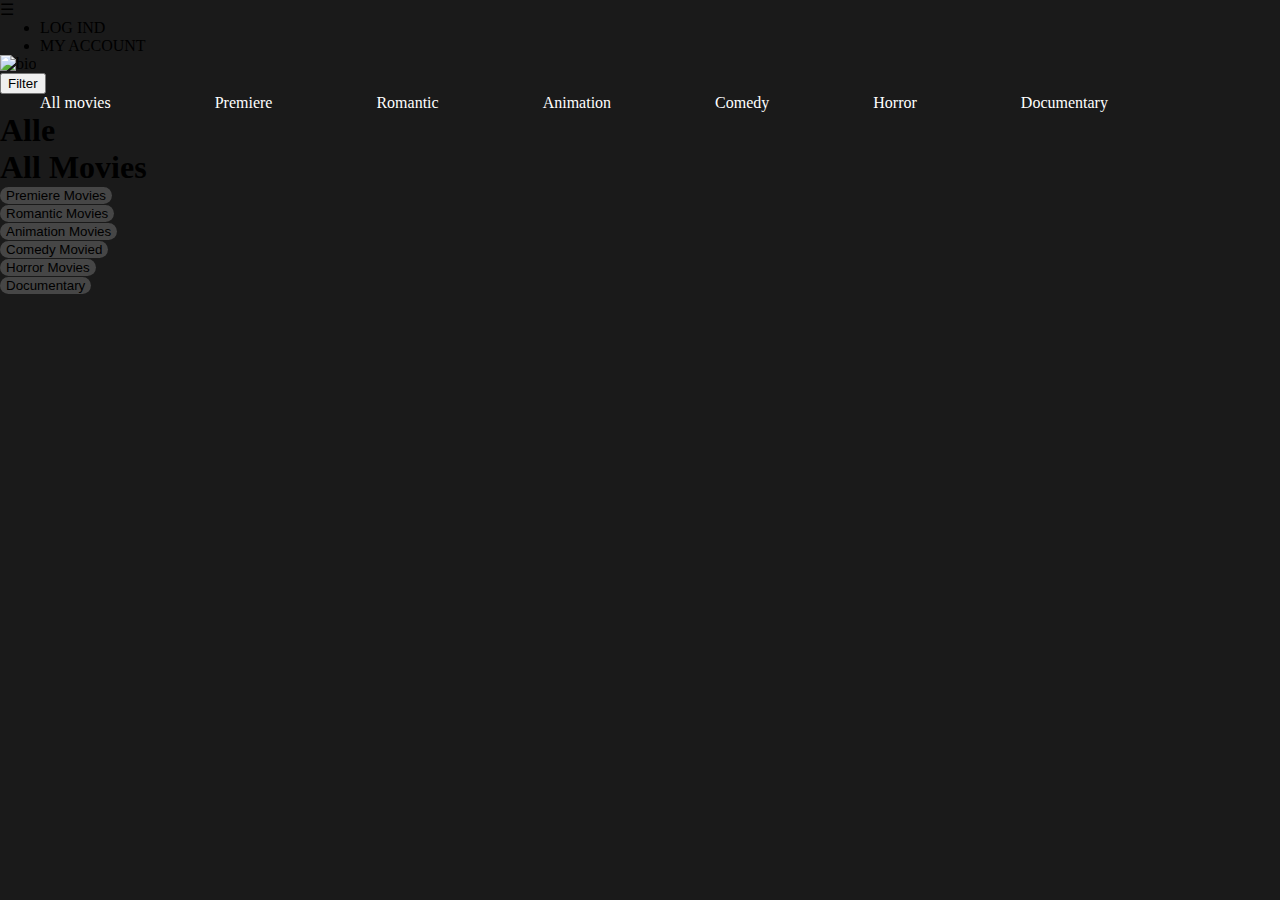
==== index.html @ b248a42c "index.html classes på sectioner så knapper virker med java.js" ====
<!DOCTYPE html>
<html lang="en">

<head>
    <meta charset="utf-8">
    <meta name="viewport" content="width=device-width, initial-scale=1.0">
    <title>Home Cinema</title>
    <link rel="stylesheet" href="style.css">
</head>

<body>
    <!-- dette ses kun på siden vha java -->
    <template>

        <article id="film_boks">

            <img src="" alt="">
        </article>

    </template>

    <!-- dette ses hele tiden -->

    <section id="popop">
        <article>
            <button id="luk">luk</button>
            <div class="container">

                <div class="box1">
                    <img src="" alt="">
                    <button class="play">Play</button>
                    <button class="trailer">Trailer</button>
                </div>

                <div class="box2">
                    <h1 class="navn" id="navn"></h1>
                    <p>genre: <span class="genre"></span> </p>
                    <p>Beskrivelse: <span class="beskrivelse"></span></p>
                    <p>år: <span class="år"></span></p>
                    <p>spilletid: <span class="spilletid"></span></p>
                    <p>alder: <span class="alder"></span></p>
                    <p>imdb: <span class="imdb"></span></p>
                    <p>skuespillere: <span class="skuespillere"></span></p>
                </div>

                <div class="box3">

                </div>




            </div>
        </article>
    </section>


    <section id="forside">

    </section>



    <header>

        <nav>
            <div id="menuknap">☰</div>

            <ul id="menu" class="hidden">

                <li> <a>LOG IND</a></li>
                <li> <a>MY ACCOUNT</a></li>

            </ul>
        </nav>

    </header>

    <main>
        <section class="splash">
            <img src="denise-jans-OaVJQZ-nFD0-unsplash.jpg" alt="bio">
        </section>



        <div class="content dropdown">
            <button class="dropbtn">Filter</button>
            <div class="dropdown_content">
                <a class="filter valgt" data-genre="alle">All movies</a>
                <a class="filter" data-genre="Premiere">Premiere</a>
                <a class="filter" data-genre="Romantic">Romantic</a>
                <a class="filter" data-genre="Animation">Animation</a>
                <a class="filter" data-genre="Comedy">Comedy</a>
                <a class="filter" data-genre="Horror">Horror</a>
                <a class="filter" data-genre="Documentary">Documentary</a>

            </div>
        </div>
        <h1 id="emne">Alle</h1>


        <section class="kategori">

            <h1>All Movies</h1>
            <section id="all_movies"></section>

            <section id="premiere_section">
                <button id="premierebtn" class="genretxt1 genrebut ">Premiere Movies</button>
                <article class="scroll" id="premiere"></article>
            </section>

            <section id="romantic_section">
                <button id="romanticbtn" class="genretxt2 genrebut ">Romantic Movies</button>
                <article class="scroll" id="romantic"></article>
            </section>

            <section id="animation_section">
                <button id="animationbtn" class="genretxt3 genrebut ">Animation Movies</button>
                <article class="scroll" id="animation"></article>
            </section>

            <section id="comedy_section">
                <button id="comedybtn" class="genretxt4 genrebut ">Comedy Movied</button>
                <article class="scroll" id="comedy"></article>
            </section>

            <section id="horror_section">
                <button id="horrorbtn" class="genretxt5 genrebut ">Horror Movies</button>
                <article class="scroll" id="horror"></article>
            </section>

            <section id="documentary_section">
                <button id="documentarybtn" class="genretxt6 genrebut ">Documentary</button>
                <article class="scroll" id="documentary"></article>
            </section>


        </section>


    </main>
    <footer>

    </footer>
    <script src="java.js"></script>
</body>

</html>
---- style.css ----
* {
    margin: 0;
}

body {
    background-color: #1a1a1a;
}

button {
    font-family: "Bebas Neue", sans-serif;
}

.splash img {
    width: 100%;
    height: 30rem;
    object-fit: cover;
}


@media only screen and (max-width: 600px) {

    /* Style The Dropdown Button */
    .dropbtn {
        background-color: #1a1a1a;
        color: white;
        padding: 1rem 4rem;
        width: 14rem;
        font-size: 20px;
        border: 1px solid white;
        border-radius: 30px;
        cursor: pointer;
        font-family: "Bebas Neue", sans-serif;
    }



    /* The container <div> - needed to position the dropdown content */
    .dropdown {
        position: relative;
        display: inline-block;

    }

    /* Dropdown Content (Hidden by Default) */
    .dropdown_content {
        display: none;
        position: absolute;
        background-color: #f9f9f9;
        border-radius: 0px 0px 30px 30px;
        min-width: 14rem;
        box-shadow: 0px 8px 16px 0px rgba(0, 0, 0, 0.2);
        z-index: 1;

    }

    /* Links inside the dropdown */
    .dropdown_content a {
        color: black;
        padding: 12px 16px;
        text-decoration: none;
        display: block;
        font-size: 20px;
        font-family: "Bebas Neue", sans-serif;
    }

    /* Change color of dropdown links on hover */
    .dropdown_content a:hover {
        background-color: #f1f1f1
    }

    /* Show the dropdown menu on hover */
    .dropdown:hover .dropdown_content {
        display: block;
    }

    /* Change the background color of the dropdown button when the dropdown content is shown */
    .dropdown:hover .dropbtn {
        background-color: white;
        color: black;
        border-radius: 30px 30px 0px 0px;

    }

    /* Change the background color of the dropdown button when the dropdown content is shown */
    .dropdown:hover .dropdown_btn {
        background-color: #3e8e41;
    }
}


/*
.kategori {
    display: grid;
    grid-gap: 2rem;
    grid-template-columns: 6rem auto;
    grid-template-areas:
        "genretxt1 indhold1"
        "genretxt2 indhold2"
        "genretxt3 indhold3"
        "genretxt4 indhold4"
        "genretxt5 indhold5"
        "genretxt6 indhold6";

}

.genretxt1 {
    grid-area: genretxt1;
}

#premiere {
    grid-area: indhold1;
}

.genretxt2 {
    grid-area: genretxt2;
}

#romantic {
    grid-area: indhold2;
}

.genretxt3 {
    grid-area: genretxt3;
}

#animation {
    grid-area: indhold3;
}

.genretxt4 {
    grid-area: genretxt4;
}

#comedy {
    grid-area: indhold4;
}

.genretxt5 {
    grid-area: genretxt5;
}

#horror {
    grid-area: indhold5;
}

.genretxt6 {
    grid-area: genretxt6;
}

#documentary {
    grid-area: indhold6;
}


.scroll {
    display: grid;
    grid-gap: 1rem;
    grid-template-columns: 8rem 8rem 8rem 8rem 8rem 8rem 8rem 8rem 8rem 8rem 8rem;
    overflow-x: scroll;

}
*/

/* GENRE KATEGORIER MED SCROLL */
#film_boks img {
    width: 100%;
    height: 12rem;
    object-fit: cover;
    border-radius: 25px;

}

.filter {
    padding: 15px 40px;
    text-decoration: none;
    color: white;
    margin-right: 20px;
}

.genrebut {
    background-color: #464646;
    border-radius: 25px;
    border: none;
    text-decoration: none;
}



/* styling til popop*/


#popop {
    position: fixed;
    left: 0;
    top: 0;
    width: 100vw;
    height: 100vh;
    background-color: rgba(0, 0, 0, .8);
    display: none;
}

.container {
    width: 60vw;
    height: 90%;
    background-color: #1a1a1a;
    border-radius: 25px;
    display: grid;
    grid-gap: 20px;
    grid-template-areas: "box1 box1 box2 box2""box3 box3 box3 box3";
    grid-auto-rows: 2fr 1fr;

}

.box1 {
    margin: 30px;
    grid-area: box1;
    display: flex;
    flex-direction: column;
}

.box2 {
    margin: 30px;
    grid-area: box2;


}

.box3 {
    background-color: beige;
    grid-area: box3;
}



#popop article {
    width: 60vw;
    height: 70%;
    margin: 4rem auto;
    background-color: #1a1a1a;
    border-radius: 25px;

}

.play {
    background-color: #9b0000;
    border: 0;
    padding: 15px 40px;
    border-radius: 50px;
    margin-bottom: 50px;
    text-decoration: none;
    color: white;
    margin-right: 20px;
    width: 15rem
}

.trailer {
    background-color: #707070;
    border: 0;
    padding: 15px 40px;
    border-radius: 50px;
    margin-bottom: 50px;
    text-decoration: none;
    color: white;
    margin-right: 20px;
    width: 15rem;
}

#popop img {
    width: 15rem;
    height: 20rem;
    border-radius: 25px;
}


#luk {
    position: fixed;
    margin-left: 57rem;
    background-color: white;
    color: black;
    border-radius: 5px;
    border: 3px solid grey;
    width: 50px;
    padding: 1em;
    z-index: 10;

}


.hide {
    display: none;
}

/*
.content {
    margin-left: 10vw;
}

.splash img {
    width: 100%;
    height: 30rem;
    object-fit: cover;
}


.kategori {
    display: grid;
    grid-gap: 50px;
    grid-template-columns: 200px auto;
    grid-template-areas:
        "genretxt1 indhold1"
        "genretxt2 indhold2"
        "genretxt3 indhold3"
        "genretxt4 indhold4"
        "genretxt5 indhold5"
        "genretxt6 indhold6";

}

.genretxt1 {
    grid-area: genretxt1;
}

#premiere {
    grid-area: indhold1;
}

.genretxt2 {
    grid-area: genretxt2;
}

#romantic {
    grid-area: indhold2;
}

.genretxt3 {
    grid-area: genretxt3;
}

#animation {
    grid-area: indhold3;
}

.genretxt4 {
    grid-area: genretxt4;
}

#comedy {
    grid-area: indhold4;
}

.genretxt5 {
    grid-area: genretxt5;
}

#horror {
    grid-area: indhold5;
}

.genretxt6 {
    grid-area: genretxt6;
}

#documentary {
    grid-area: indhold6;
}


.scroll {
    display: grid;
    grid-gap: 20px;
    grid-template-columns: 200px 200px 200px 200px 200px 200px 200px 200px 200px 200px 200px;
    overflow-x: scroll;

}



#film_boks img {
    width: 100%;
    height: 300px;
    object-fit: cover;
    border-radius: 25px;

}

.filter {
    background-color: #1a1a1a;
    border: 1px solid white;
    padding: 15px 40px;
    border-radius: 50px;
    margin-bottom: 50px;
    text-decoration: none;
    color: white;
    margin-right: 20px;

}

.genrebut {
    background-color: #464646;
    border-radius: 25px;
    border: none;
    text-decoration: none;
}


.genretxt {
    width: 100px;
    height: 100px;

}

/*kode menu toggle*/

/*****Fonts*****/

/*

ul {
    font-family: "Bebas Neue", sans-serif;
    padding-top: 10px
}

li {
    font-family: "Bebas Neue", sans-serif;
}

/*****Header*****/

/*****Body*****/


/*****Navbar*****/

/*
nav {
    display: flex;
    top: 0;
    text-align: center;
    justify-content: space-between;
    padding-right: 10px;
    padding-bottom: 10px;
}

/* Navbar links */
/*
a {
    color: red;
    text-align: center;
    padding: 14px;
    text-decoration: none;
    font-family: "Bebas Neue", sans-serif;
}

nav a:hover {
    color: grey;
    cursor: pointer;
}



.hidden {
    opacity: 1.0;
    transform: translateX(-300%)
}

#menuknap {
    display: inline-block;
    position: absolute;
    top: 2vw;
    left: 90vw;
    font-size: 20px;
    color: red;
    font-family: Bebas Neue, sans-serif;
}

#menuknap:hover {
    cursor: pointer;
}

#menu {
    list-style-type: none;
    transition: transform 0.3s;
    transform-origin: top left;
}




@media (max-width: 850px) {
    p {
        margin: auto;
    }

    h1 {
        text-align: center;
    }


    nav a {
        padding: 0px;
    }


    #logo {
        width: 55vw;
        justify-content: center;
        margin-left: 20px;
    }


    nav {
        text-align: left;
    }

}

@media (min-width:600px) {
    #menuknap {
        display: none;
    }

    #menu.hidden {
        transform: translateX(0);
        opacity: 1;

    }

    #menu li {
        display: inline-block;
    }
}


/* styling til popop*/

/*
#popop {
    position: fixed;
    left: 0;
    top: 0;
    width: 100vw;
    height: 100vh;
    background-color: rgba(0, 0, 0, .8);
    display: none;
}

.container {
    width: 60vw;
    height: 90%;
    background-color: #1a1a1a;
    border-radius: 25px;
    display: grid;
    grid-gap: 20px;
    grid-template-areas: "box1 box1 box2 box2""box3 box3 box3 box3";
    grid-auto-rows: 2fr 1fr;

}

.box1 {
    margin: 30px;
    grid-area: box1;
    display: flex;
    flex-direction: column;
}

.box2 {
    margin: 30px;
    grid-area: box2;


}

.box3 {
    background-color: beige;
    grid-area: box3;
}



#popop article {
    width: 60vw;
    height: 70%;
    margin: 4rem auto;
    background-color: #1a1a1a;
    border-radius: 25px;

}

.play {
    background-color: #9b0000;
    border: 0;
    padding: 15px 40px;
    border-radius: 50px;
    margin-bottom: 50px;
    text-decoration: none;
    color: white;
    margin-right: 20px;
    width: 15rem
}

.trailer {
    background-color: #707070;
    border: 0;
    padding: 15px 40px;
    border-radius: 50px;
    margin-bottom: 50px;
    text-decoration: none;
    color: white;
    margin-right: 20px;
    width: 15rem;
}

#popop img {
    width: 15rem;
    height: 20rem;
    border-radius: 25px;
}


#luk {
    position: fixed;
    margin-left: 57rem;
    background-color: white;
    color: black;
    border-radius: 5px;
    border: 3px solid grey;
    width: 50px;
    padding: 1em;
    z-index: 10;

}



#popop h1 {
    font-size: 30px;
    margin-bottom: 20px;
}

#popop .column {
    display: flex;
    flex-direction: column;
    justify-content: space-around;
}

*/
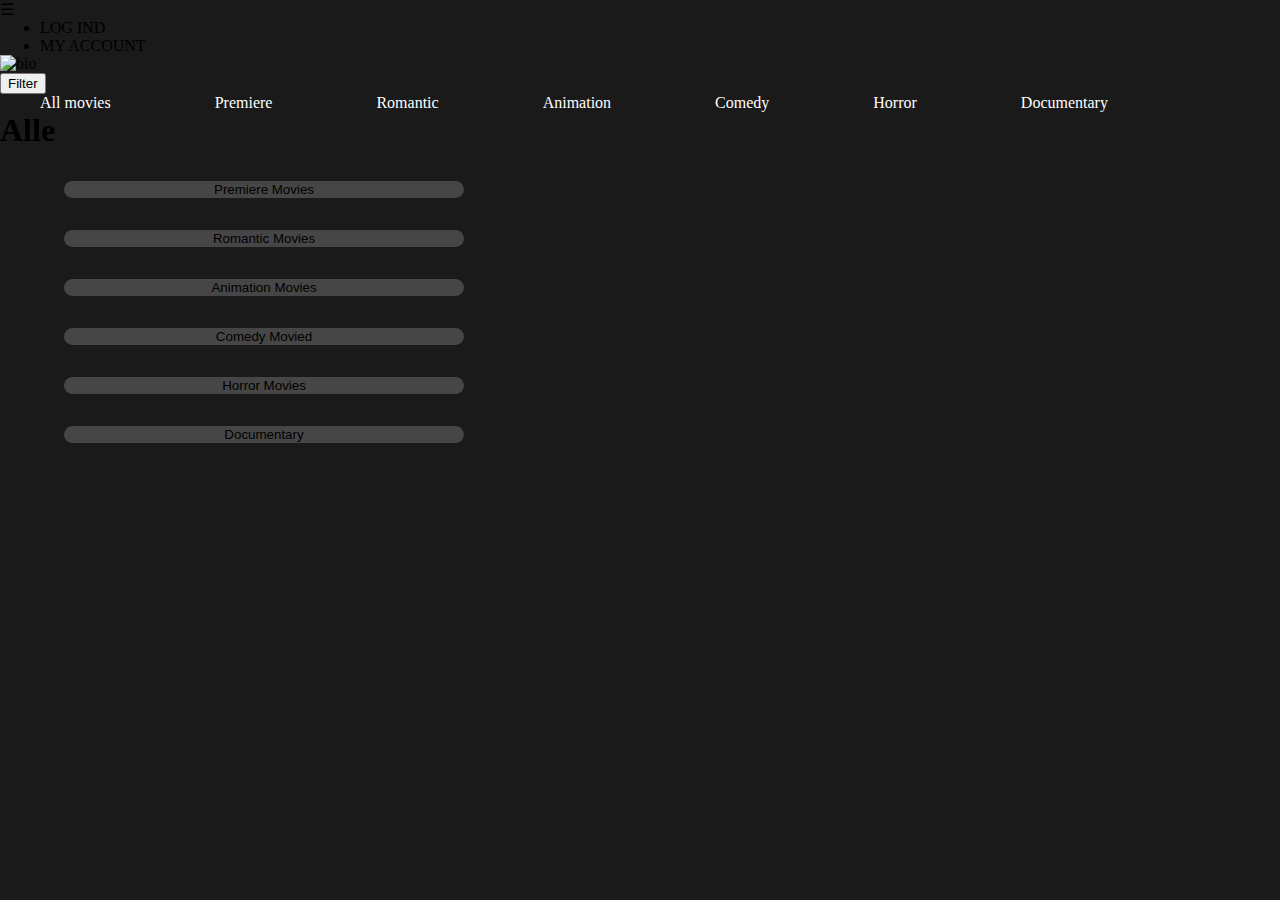
==== commit f6357029: "index.html tilføjet nav tag. fjerney h1 gentagelse. tilføjet id'er på sectioner som styles i style.c" ====
--- a/index.html
+++ b/index.html
@@ -47,9 +47,6 @@
 
                 </div>
 
-
-
-
             </div>
         </article>
     </section>
@@ -58,8 +55,6 @@
     <section id="forside">
 
     </section>
-
-
 
     <header>
 
@@ -82,54 +77,58 @@
         </section>
 
 
+        <nav>
+            <div class="content dropdown">
+                <button class="dropbtn">Filter</button>
+                <div class="dropdown_content">
+                    <a class="filter valgt" data-genre="alle">All movies</a>
+                    <a class="filter" data-genre="Premiere">Premiere</a>
+                    <a class="filter" data-genre="Romantic">Romantic</a>
+                    <a class="filter" data-genre="Animation">Animation</a>
+                    <a class="filter" data-genre="Comedy">Comedy</a>
+                    <a class="filter" data-genre="Horror">Horror</a>
+                    <a class="filter" data-genre="Documentary">Documentary</a>
 
-        <div class="content dropdown">
-            <button class="dropbtn">Filter</button>
-            <div class="dropdown_content">
-                <a class="filter valgt" data-genre="alle">All movies</a>
-                <a class="filter" data-genre="Premiere">Premiere</a>
-                <a class="filter" data-genre="Romantic">Romantic</a>
-                <a class="filter" data-genre="Animation">Animation</a>
-                <a class="filter" data-genre="Comedy">Comedy</a>
-                <a class="filter" data-genre="Horror">Horror</a>
-                <a class="filter" data-genre="Documentary">Documentary</a>
+                </div>
+            </div>
 
-            </div>
-        </div>
-        <h1 id="emne">Alle</h1>
+        </nav>
 
+        <section>
+            <h1 id="emne">Alle</h1>
+        </section>
 
         <section class="kategori">
 
-            <h1>All Movies</h1>
+
             <section id="all_movies"></section>
 
-            <section id="premiere_section">
+            <section id="premiere_section" class="section_grid">
                 <button id="premierebtn" class="genretxt1 genrebut ">Premiere Movies</button>
                 <article class="scroll" id="premiere"></article>
             </section>
 
-            <section id="romantic_section">
+            <section id="romantic_section" class="section_grid">
                 <button id="romanticbtn" class="genretxt2 genrebut ">Romantic Movies</button>
                 <article class="scroll" id="romantic"></article>
             </section>
 
-            <section id="animation_section">
+            <section id="animation_section" class="section_grid">
                 <button id="animationbtn" class="genretxt3 genrebut ">Animation Movies</button>
                 <article class="scroll" id="animation"></article>
             </section>
 
-            <section id="comedy_section">
+            <section id="comedy_section" class="section_grid">
                 <button id="comedybtn" class="genretxt4 genrebut ">Comedy Movied</button>
                 <article class="scroll" id="comedy"></article>
             </section>
 
-            <section id="horror_section">
+            <section id="horror_section" class="section_grid">
                 <button id="horrorbtn" class="genretxt5 genrebut ">Horror Movies</button>
                 <article class="scroll" id="horror"></article>
             </section>
 
-            <section id="documentary_section">
+            <section id="documentary_section" class="section_grid">
                 <button id="documentarybtn" class="genretxt6 genrebut ">Documentary</button>
                 <article class="scroll" id="documentary"></article>
             </section>
@@ -143,6 +142,4 @@
 
     </footer>
     <script src="java.js"></script>
-</body>
-
-</html>
+</body></html>
--- a/style.css
+++ b/style.css
@@ -1,15 +1,19 @@
+/*fjerner defaults*/
 * {
     margin: 0;
 }
 
+/*Sætter baggrundsfarve på body*/
 body {
     background-color: #1a1a1a;
 }
 
+/*Bestemmer skrift på buttons*/
 button {
     font-family: "Bebas Neue", sans-serif;
 }
 
+/*bestemmer størrelsen på splashbilledet*/
 .splash img {
     width: 100%;
     height: 30rem;
@@ -17,9 +21,10 @@
 }
 
 
+
 @media only screen and (max-width: 600px) {
 
-    /* Style The Dropdown Button */
+    /* Styler Dropdown Button aka dropbtn */
     .dropbtn {
         background-color: #1a1a1a;
         color: white;
@@ -34,7 +39,7 @@
 
 
 
-    /* The container <div> - needed to position the dropdown content */
+    /* sætter position på */
     .dropdown {
         position: relative;
         display: inline-block;
@@ -53,7 +58,7 @@
 
     }
 
-    /* Links inside the dropdown */
+    /* filterknapper i dropdown */
     .dropdown_content a {
         color: black;
         padding: 12px 16px;
@@ -63,17 +68,15 @@
         font-family: "Bebas Neue", sans-serif;
     }
 
-    /* Change color of dropdown links on hover */
-    .dropdown_content a:hover {
-        background-color: #f1f1f1
-    }
-
-    /* Show the dropdown menu on hover */
+
+    /* viser drop dovn menu */
     .dropdown:hover .dropdown_content {
         display: block;
-    }
-
-    /* Change the background color of the dropdown button when the dropdown content is shown */
+
+    }
+
+
+    /* skifter background coler på button når content vises*/
     .dropdown:hover .dropbtn {
         background-color: white;
         color: black;
@@ -81,87 +84,33 @@
 
     }
 
-    /* Change the background color of the dropdown button when the dropdown content is shown */
-    .dropdown:hover .dropdown_btn {
-        background-color: #3e8e41;
-    }
-}
-
-
-/*
+}
+
+/* sætter grid på kategori for at lave grid-gap istedet for margin-top/bottom */
 .kategori {
     display: grid;
     grid-gap: 2rem;
-    grid-template-columns: 6rem auto;
-    grid-template-areas:
-        "genretxt1 indhold1"
-        "genretxt2 indhold2"
-        "genretxt3 indhold3"
-        "genretxt4 indhold4"
-        "genretxt5 indhold5"
-        "genretxt6 indhold6";
-
-}
-
-.genretxt1 {
-    grid-area: genretxt1;
-}
-
-#premiere {
-    grid-area: indhold1;
-}
-
-.genretxt2 {
-    grid-area: genretxt2;
-}
-
-#romantic {
-    grid-area: indhold2;
-}
-
-.genretxt3 {
-    grid-area: genretxt3;
-}
-
-#animation {
-    grid-area: indhold3;
-}
-
-.genretxt4 {
-    grid-area: genretxt4;
-}
-
-#comedy {
-    grid-area: indhold4;
-}
-
-.genretxt5 {
-    grid-area: genretxt5;
-}
-
-#horror {
-    grid-area: indhold5;
-}
-
-.genretxt6 {
-    grid-area: genretxt6;
-}
-
-#documentary {
-    grid-area: indhold6;
-}
-
-
+}
+
+/*sætter grid på genre sectionerne */
+.section_grid {
+    margin-left: 5%;
+    display: grid;
+    grid-gap: 1rem;
+    grid-template-columns: 1fr 2fr;
+
+}
+
+/*Sætter grid på classen scroll som rammer articles i kategori sectionen.*/
+/*tilføjer overflox-x: scroll så man kan scrolle igennem filmene*/
 .scroll {
     display: grid;
     grid-gap: 1rem;
     grid-template-columns: 8rem 8rem 8rem 8rem 8rem 8rem 8rem 8rem 8rem 8rem 8rem;
     overflow-x: scroll;
-
-}
-*/
-
-/* GENRE KATEGORIER MED SCROLL */
+}
+
+/*bestemmer str på film billeder i template tagget*/
 #film_boks img {
     width: 100%;
     height: 12rem;
@@ -290,6 +239,10 @@
     display: none;
 }
 
+.active {
+    background-color: aqua;
+}
+
 /*
 .content {
     margin-left: 10vw;
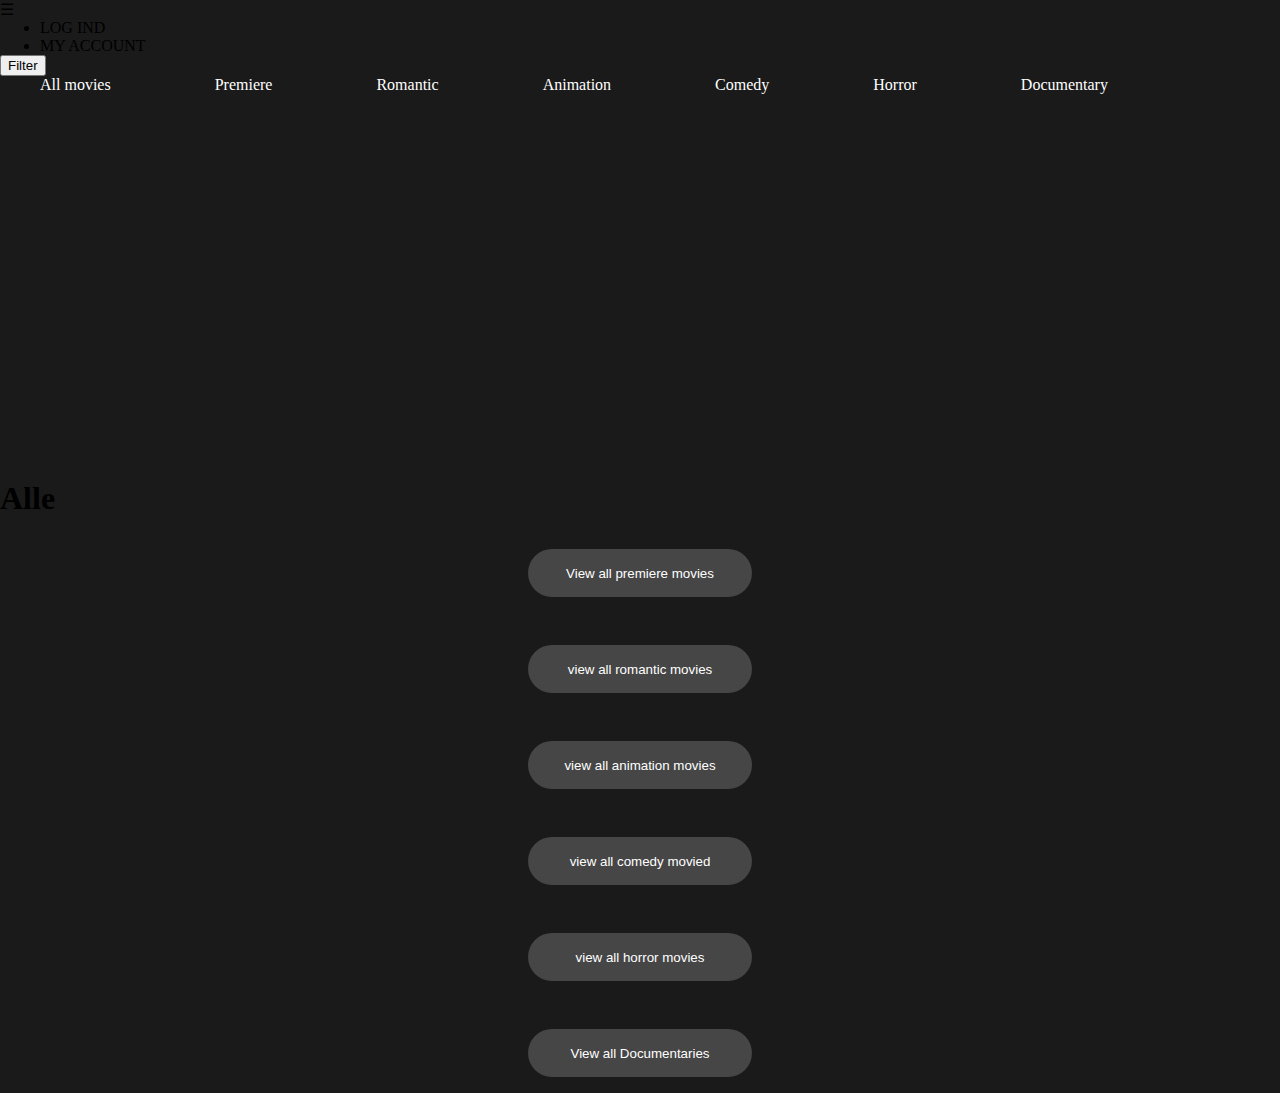
==== commit 4eb494f4: "index.html sat genre navigation i header. style.css tilføjet: scroll-behavior,  header, splash, drop" ====
--- a/index.html
+++ b/index.html
@@ -69,30 +69,33 @@
             </ul>
         </nav>
 
+        <!--
+        <section class="splash">
+            <img src="denise-jans-OaVJQZ-nFD0-unsplash.jpg" alt="bio">
+        </section>
+-->
+        <section id="section_dropdown">
+            <nav id="nav_dropdown">
+                <div class="dropdown">
+                    <button class="dropbtn">Filter</button>
+                    <div class="dropdown_content">
+                        <a class="filter valgt" data-genre="alle">All movies</a>
+                        <a class="filter" data-genre="Premiere">Premiere</a>
+                        <a class="filter" data-genre="Romantic">Romantic</a>
+                        <a class="filter" data-genre="Animation">Animation</a>
+                        <a class="filter" data-genre="Comedy">Comedy</a>
+                        <a class="filter" data-genre="Horror">Horror</a>
+                        <a class="filter" data-genre="Documentary">Documentary</a>
+
+                    </div>
+                </div>
+
+            </nav>
+        </section>
     </header>
 
     <main>
-        <section class="splash">
-            <img src="denise-jans-OaVJQZ-nFD0-unsplash.jpg" alt="bio">
-        </section>
 
-
-        <nav>
-            <div class="content dropdown">
-                <button class="dropbtn">Filter</button>
-                <div class="dropdown_content">
-                    <a class="filter valgt" data-genre="alle">All movies</a>
-                    <a class="filter" data-genre="Premiere">Premiere</a>
-                    <a class="filter" data-genre="Romantic">Romantic</a>
-                    <a class="filter" data-genre="Animation">Animation</a>
-                    <a class="filter" data-genre="Comedy">Comedy</a>
-                    <a class="filter" data-genre="Horror">Horror</a>
-                    <a class="filter" data-genre="Documentary">Documentary</a>
-
-                </div>
-            </div>
-
-        </nav>
 
         <section>
             <h1 id="emne">Alle</h1>
@@ -104,32 +107,32 @@
             <section id="all_movies"></section>
 
             <section id="premiere_section" class="section_grid">
-                <button id="premierebtn" class="genretxt1 genrebut ">Premiere Movies</button>
+                <button id="premierebtn" class="genretxt1 genrebut ">View all premiere movies</button>
                 <article class="scroll" id="premiere"></article>
             </section>
 
             <section id="romantic_section" class="section_grid">
-                <button id="romanticbtn" class="genretxt2 genrebut ">Romantic Movies</button>
+                <button id="romanticbtn" class="genretxt2 genrebut ">view all romantic movies</button>
                 <article class="scroll" id="romantic"></article>
             </section>
 
             <section id="animation_section" class="section_grid">
-                <button id="animationbtn" class="genretxt3 genrebut ">Animation Movies</button>
+                <button id="animationbtn" class="genretxt3 genrebut ">view all animation movies</button>
                 <article class="scroll" id="animation"></article>
             </section>
 
             <section id="comedy_section" class="section_grid">
-                <button id="comedybtn" class="genretxt4 genrebut ">Comedy Movied</button>
+                <button id="comedybtn" class="genretxt4 genrebut ">view all comedy movied</button>
                 <article class="scroll" id="comedy"></article>
             </section>
 
             <section id="horror_section" class="section_grid">
-                <button id="horrorbtn" class="genretxt5 genrebut ">Horror Movies</button>
+                <button id="horrorbtn" class="genretxt5 genrebut ">view all horror movies</button>
                 <article class="scroll" id="horror"></article>
             </section>
 
             <section id="documentary_section" class="section_grid">
-                <button id="documentarybtn" class="genretxt6 genrebut ">Documentary</button>
+                <button id="documentarybtn" class="genretxt6 genrebut ">View all Documentaries</button>
                 <article class="scroll" id="documentary"></article>
             </section>
 
--- a/style.css
+++ b/style.css
@@ -3,26 +3,57 @@
     margin: 0;
 }
 
+html {
+    scroll-behavior: smooth;
+}
+
 /*Sætter baggrundsfarve på body*/
 body {
     background-color: #1a1a1a;
 }
 
+header {
+    background-image: url(denise-jans-OaVJQZ-nFD0-unsplash.jpg);
+    width: 100vw;
+    height: 30rem;
+    background-position: center;
+    background-repeat: no-repeat;
+    background-size: cover;
+    position: relative;
+
+}
+
+
 /*Bestemmer skrift på buttons*/
 button {
     font-family: "Bebas Neue", sans-serif;
 }
 
-/*bestemmer størrelsen på splashbilledet*/
+/*
+bestemmer størrelsen på splashbilledet
 .splash img {
     width: 100%;
     height: 30rem;
     object-fit: cover;
 }
+*/
 
 
 
 @media only screen and (max-width: 600px) {
+
+    #section_dropdown {
+        display: flex;
+        justify-content: center;
+    }
+
+
+    /*centrer navigationsknappen*/
+    #nav_dropdown {
+        top: 70%;
+        position: absolute;
+
+    }
 
     /* Styler Dropdown Button aka dropbtn */
     .dropbtn {
@@ -72,7 +103,6 @@
     /* viser drop dovn menu */
     .dropdown:hover .dropdown_content {
         display: block;
-
     }
 
 
@@ -83,7 +113,13 @@
         border-radius: 30px 30px 0px 0px;
 
     }
-
+}
+
+/*fjerner h1 emne i mobile view*/
+@media only screen and (max-width: 600px) {
+    #emne {
+        display: none;
+    }
 }
 
 /* sætter grid på kategori for at lave grid-gap istedet for margin-top/bottom */
@@ -94,16 +130,21 @@
 
 /*sætter grid på genre sectionerne */
 .section_grid {
-    margin-left: 5%;
     display: grid;
     grid-gap: 1rem;
-    grid-template-columns: 1fr 2fr;
-
+    grid-template-rows: 3rem 2fr;
+
+}
+
+.genrebut {
+    margin: 0 auto;
+    width: 14rem;
 }
 
 /*Sætter grid på classen scroll som rammer articles i kategori sectionen.*/
 /*tilføjer overflox-x: scroll så man kan scrolle igennem filmene*/
 .scroll {
+    margin-left: 5%;
     display: grid;
     grid-gap: 1rem;
     grid-template-columns: 8rem 8rem 8rem 8rem 8rem 8rem 8rem 8rem 8rem 8rem 8rem;
@@ -131,12 +172,11 @@
     border-radius: 25px;
     border: none;
     text-decoration: none;
-}
-
+    color: white;
+}
 
 
 /* styling til popop*/
-
 
 #popop {
     position: fixed;
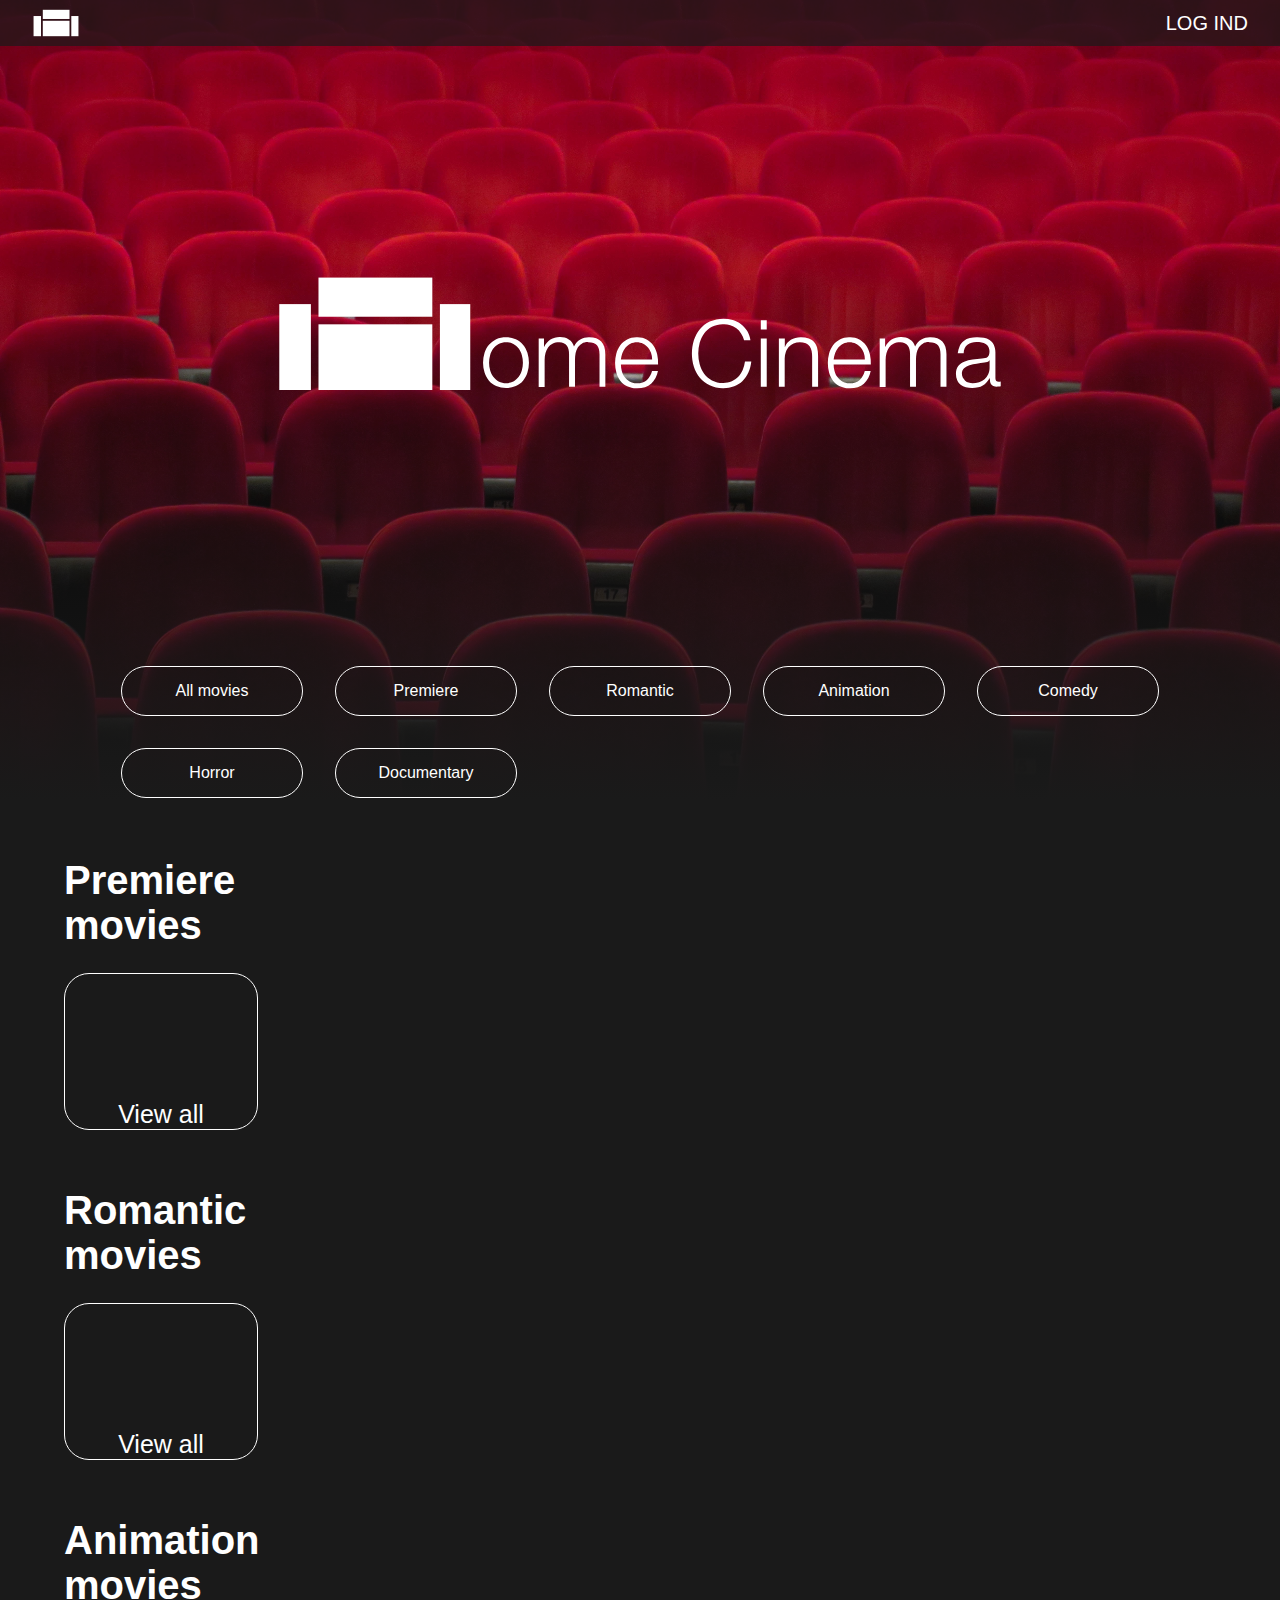
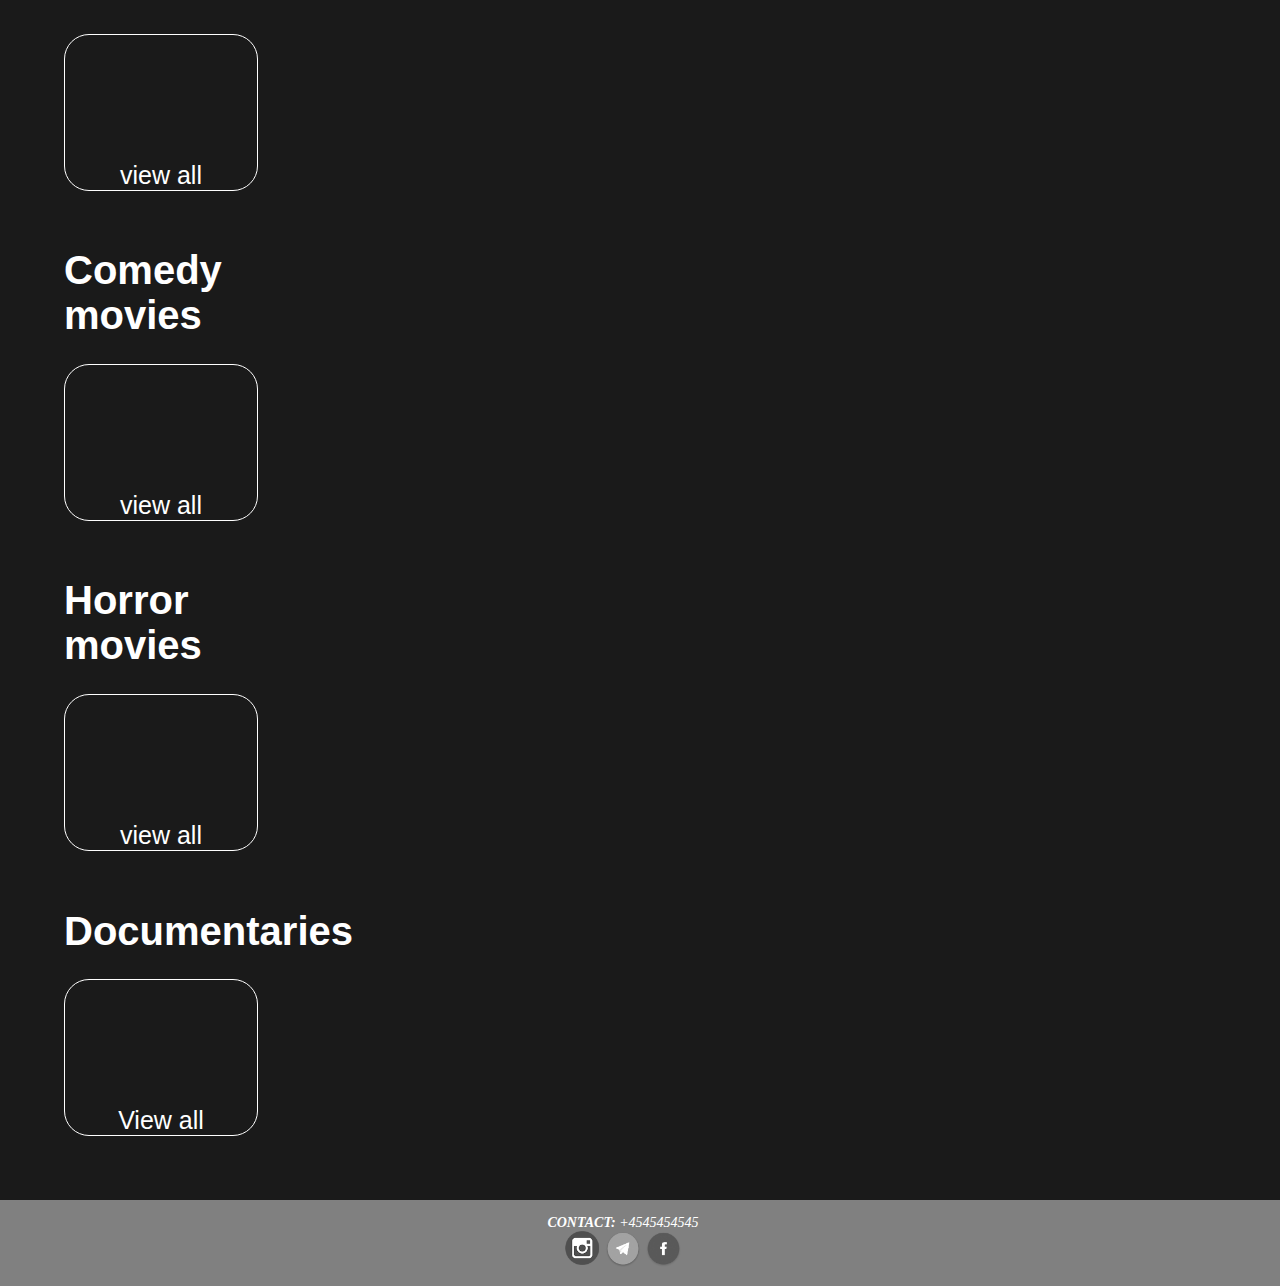
==== commit 16005348: "færdig prototype" ====
--- a/index.html
+++ b/index.html
@@ -10,9 +10,18 @@
 
 <body>
     <!-- dette ses kun på siden vha java -->
-    <template>
+    <template id="templatepointerfilm">
 
         <article id="film_boks">
+
+            <img src="" alt="">
+        </article>
+
+    </template>
+
+    <template id="templatepointergenre">
+
+        <article id="genre_film_boks">
 
             <img src="" alt="">
         </article>
@@ -28,19 +37,33 @@
 
                 <div class="box1">
                     <img src="" alt="">
-                    <button class="play">Play</button>
-                    <button class="trailer">Trailer</button>
+                    <a href="https://www.youtube.com/watch?v=Lm4LYX3xdkU"><button class="play">Play</button></a>
+                    <a href="https://www.youtube.com/watch?v=Lm4LYX3xdkU"><button class="trailer">Trailer</button></a>
+
                 </div>
 
                 <div class="box2">
                     <h1 class="navn" id="navn"></h1>
-                    <p>genre: <span class="genre"></span> </p>
-                    <p>Beskrivelse: <span class="beskrivelse"></span></p>
-                    <p>år: <span class="år"></span></p>
-                    <p>spilletid: <span class="spilletid"></span></p>
-                    <p>alder: <span class="alder"></span></p>
-                    <p>imdb: <span class="imdb"></span></p>
-                    <p>skuespillere: <span class="skuespillere"></span></p>
+                    <div class="film_lilleinfo">
+                        <div id="imdb_container">
+                            <img class="imdbstar" src="Star1.svg" alt="imdb">
+                            <p><span class="imdb"></span></p>
+                        </div>
+
+                        <p><span class="aar"></span></p>
+                        <p><span class="spilletid"></span></p>
+                        <p><span class="alder"></span></p>
+                    </div>
+
+                    <div class="film_storinfo">
+                        <h2>Summary</h2>
+                        <p><span class="beskrivelse"></span></p>
+
+                        <h2>Actors</h2>
+                        <p><span class="skuespillere"></span></p>
+                        <h2>Genre</h2>
+                        <p> <span class="genre"></span> </p>
+                    </div>
                 </div>
 
                 <div class="box3">
@@ -51,46 +74,50 @@
         </article>
     </section>
 
+    <section id="login_popop" class="">
+
+    </section>
+
 
     <section id="forside">
 
     </section>
 
     <header>
+        <section class="gradient">
 
-        <nav>
-            <div id="menuknap">☰</div>
-
-            <ul id="menu" class="hidden">
-
-                <li> <a>LOG IND</a></li>
-                <li> <a>MY ACCOUNT</a></li>
-
-            </ul>
-        </nav>
-
-        <!--
-        <section class="splash">
-            <img src="denise-jans-OaVJQZ-nFD0-unsplash.jpg" alt="bio">
-        </section>
--->
-        <section id="section_dropdown">
-            <nav id="nav_dropdown">
-                <div class="dropdown">
-                    <button class="dropbtn">Filter</button>
-                    <div class="dropdown_content">
-                        <a class="filter valgt" data-genre="alle">All movies</a>
-                        <a class="filter" data-genre="Premiere">Premiere</a>
-                        <a class="filter" data-genre="Romantic">Romantic</a>
-                        <a class="filter" data-genre="Animation">Animation</a>
-                        <a class="filter" data-genre="Comedy">Comedy</a>
-                        <a class="filter" data-genre="Horror">Horror</a>
-                        <a class="filter" data-genre="Documentary">Documentary</a>
-
-                    </div>
-                </div>
+            <nav class="menu">
+                <img src="headerlogo.svg" alt="home cinema logo">
+                <a class="login">LOG IND</a>
 
             </nav>
+
+
+            <div class="splashlogo">
+                <img src="logo.svg" alt="Home cinema logo" id="weblogo">
+                <img src="mobil_logo.svg" alt="Home cinema mobil logo" id="mobillogo">
+            </div>
+
+
+
+            <section id="section_dropdown">
+                <nav id="nav_dropdown">
+                    <div class="dropdown">
+                        <button class="dropbtn">Filter</button>
+                        <div class="dropdown_content">
+                            <a class="filter valgt" data-genre="alle">All movies</a>
+                            <a class="filter" data-genre="Premiere">Premiere</a>
+                            <a class="filter" data-genre="Romantic">Romantic</a>
+                            <a class="filter" data-genre="Animation">Animation</a>
+                            <a class="filter" data-genre="Comedy">Comedy</a>
+                            <a class="filter" data-genre="Horror">Horror</a>
+                            <a class="filter" data-genre="Documentary">Documentary</a>
+
+                        </div>
+                    </div>
+
+                </nav>
+            </section>
         </section>
     </header>
 
@@ -107,32 +134,38 @@
             <section id="all_movies"></section>
 
             <section id="premiere_section" class="section_grid">
-                <button id="premierebtn" class="genretxt1 genrebut ">View all premiere movies</button>
+                <h2>Premiere movies</h2>
+                <a id="premierebtn" class="genretxt1 genrebut">View all</a>
                 <article class="scroll" id="premiere"></article>
             </section>
 
             <section id="romantic_section" class="section_grid">
-                <button id="romanticbtn" class="genretxt2 genrebut ">view all romantic movies</button>
+                <h2>Romantic movies</h2>
+                <a id="romanticbtn" class="genretxt2 genrebut "> View all</a>
                 <article class="scroll" id="romantic"></article>
             </section>
 
             <section id="animation_section" class="section_grid">
-                <button id="animationbtn" class="genretxt3 genrebut ">view all animation movies</button>
+                <h2>Animation movies</h2>
+                <a id="animationbtn" class="genretxt3 genrebut ">view all</a>
                 <article class="scroll" id="animation"></article>
             </section>
 
             <section id="comedy_section" class="section_grid">
-                <button id="comedybtn" class="genretxt4 genrebut ">view all comedy movied</button>
+                <h2>Comedy movies</h2>
+                <a id="comedybtn" class="genretxt4 genrebut ">view all </a>
                 <article class="scroll" id="comedy"></article>
             </section>
 
             <section id="horror_section" class="section_grid">
-                <button id="horrorbtn" class="genretxt5 genrebut ">view all horror movies</button>
+                <h2>Horror movies</h2>
+                <a id="horrorbtn" class="genretxt5 genrebut ">view all</a>
                 <article class="scroll" id="horror"></article>
             </section>
 
             <section id="documentary_section" class="section_grid">
-                <button id="documentarybtn" class="genretxt6 genrebut ">View all Documentaries</button>
+                <h2>Documentaries</h2>
+                <a id="documentarybtn" class="genretxt6 genrebut ">View all</a>
                 <article class="scroll" id="documentary"></article>
             </section>
 
@@ -141,8 +174,22 @@
 
 
     </main>
+
+
     <footer>
+        <div class="kontakt">
+            <address>
+                <p><strong> CONTACT:</strong>
+                    +4545454545</p>
 
+                <img src="instagram.png" alt="instagram">
+                <img src="mail.png" alt="mail">
+                <img src="facebook.png" alt="facebook">
+
+            </address>
+
+        </div>
     </footer>
+
     <script src="java.js"></script>
 </body></html>
--- a/style.css
+++ b/style.css
@@ -3,6 +3,7 @@
     margin: 0;
 }
 
+/*Sætter scroll behavior på html*/
 html {
     scroll-behavior: smooth;
 }
@@ -12,47 +13,95 @@
     background-color: #1a1a1a;
 }
 
+/*Sætter baggrundsbillede/splash på header og bestemmer str*/
 header {
     background-image: url(denise-jans-OaVJQZ-nFD0-unsplash.jpg);
     width: 100vw;
-    height: 30rem;
+    height: 38rem;
     background-position: center;
     background-repeat: no-repeat;
     background-size: cover;
     position: relative;
-
-}
+}
+
+h1 {
+    font-family: "Bebas Neue", sans-serif;
+}
+
+.menu {
+    background-color: rgba(26, 26, 26, 0.7);
+    display: flex;
+    flex-direction: row;
+    justify-content: space-between;
+}
+
+.menu img {
+    width: 3rem;
+    margin: 0.5rem;
+    margin-left: 2rem;
+
+}
+
+.menu a {
+    align-self: center;
+    color: white;
+    font-family: "Bebas Neue", sans-serif;
+    font-size: 20px;
+    margin-right: 2rem;
+}
+
+.splashlogo {
+    width: 100vw;
+    display: flex;
+    justify-content: center;
+    margin-top: 200px;
+}
+
+@media only screen and (max-width: 800px) {
+
+    #weblogo {
+        display: none;
+    }
+
+    #mobillogo {
+        width: 50%;
+        max-width: 300px;
+    }
+}
+
+.gradient {
+    height: 100%;
+    background: linear-gradient(180deg, rgba(26, 26, 26, 0) 34%, rgba(26, 26, 26, 1) 100%);
+}
+
 
 
 /*Bestemmer skrift på buttons*/
-button {
+button,
+h2 {
     font-family: "Bebas Neue", sans-serif;
 }
 
-/*
-bestemmer størrelsen på splashbilledet
-.splash img {
-    width: 100%;
-    height: 30rem;
-    object-fit: cover;
-}
-*/
-
-
-
-@media only screen and (max-width: 600px) {
-
-    #section_dropdown {
-        display: flex;
-        justify-content: center;
-    }
-
-
-    /*centrer navigationsknappen*/
+
+/*Hebo på brødtekst (husk)*/
+p {
+    font-family: "Montserrat";
+}
+
+
+#section_dropdown {
+    display: flex;
+    justify-content: center;
+}
+
+
+/*centrer navigationsknappen*/
+
+
+@media only screen and (max-width: 800px) {
     #nav_dropdown {
-        top: 70%;
+        top: 85%;
         position: absolute;
-
     }
 
     /* Styler Dropdown Button aka dropbtn */
@@ -74,7 +123,6 @@
     .dropdown {
         position: relative;
         display: inline-block;
-
     }
 
     /* Dropdown Content (Hidden by Default) */
@@ -82,11 +130,11 @@
         display: none;
         position: absolute;
         background-color: #f9f9f9;
+
         border-radius: 0px 0px 30px 30px;
         min-width: 14rem;
         box-shadow: 0px 8px 16px 0px rgba(0, 0, 0, 0.2);
         z-index: 1;
-
     }
 
     /* filterknapper i dropdown */
@@ -111,12 +159,11 @@
         background-color: white;
         color: black;
         border-radius: 30px 30px 0px 0px;
-
     }
 }
 
 /*fjerner h1 emne i mobile view*/
-@media only screen and (max-width: 600px) {
+@media only screen and (max-width: 800px) {
     #emne {
         display: none;
     }
@@ -125,26 +172,65 @@
 /* sætter grid på kategori for at lave grid-gap istedet for margin-top/bottom */
 .kategori {
     display: grid;
-    grid-gap: 2rem;
+    grid-gap: 3rem;
+    margin-left: 5%;
 }
 
 /*sætter grid på genre sectionerne */
 .section_grid {
     display: grid;
     grid-gap: 1rem;
-    grid-template-rows: 3rem 2fr;
-
-}
-
+    /*    grid-template-rows: auto 3rem 2fr;*/
+    grid-template-areas: "h2 btn""scrollbtn scrollbtn";
+
+}
+
+.vis_alle_genre {
+    display: grid;
+    grid-gap: 1rem;
+    grid-template-columns: repeat(auto-fill, minmax(150px, 1fr));
+    margin-right: 1rem;
+}
+
+@media only screen and (min-width: 800px) {
+    .vis_alle_genre {
+        display: grid;
+        grid-gap: 2rem;
+        grid-template-columns: repeat(auto-fill, minmax(200px, 1fr));
+        margin-right: 3rem;
+    }
+}
+
+
+/*Styler h2 i kategori sectionen*/
+.kategori h2 {
+    color: white;
+    grid-area: h2;
+    width: 12rem;
+    padding-top: .6rem;
+    padding-bottom: .6rem;
+
+}
+
+/*Styler genre buttons*/
 .genrebut {
-    margin: 0 auto;
-    width: 14rem;
+    margin-right: 1rem;
+    padding-top: 15px;
+    grid-area: btn;
+    background-color: #990606;
+    border-radius: 25px;
+    border: none;
+    text-decoration: none;
+    color: white;
+    text-align: center;
+    font-family: "Bebas Neue", sans-serif;
 }
 
 /*Sætter grid på classen scroll som rammer articles i kategori sectionen.*/
 /*tilføjer overflox-x: scroll så man kan scrolle igennem filmene*/
 .scroll {
-    margin-left: 5%;
+    /*    margin-left: 5%;*/
+    grid-area: scrollbtn;
     display: grid;
     grid-gap: 1rem;
     grid-template-columns: 8rem 8rem 8rem 8rem 8rem 8rem 8rem 8rem 8rem 8rem 8rem;
@@ -160,6 +246,7 @@
 
 }
 
+/*Styler filter btns*/
 .filter {
     padding: 15px 40px;
     text-decoration: none;
@@ -167,17 +254,8 @@
     margin-right: 20px;
 }
 
-.genrebut {
-    background-color: #464646;
-    border-radius: 25px;
-    border: none;
-    text-decoration: none;
-    color: white;
-}
-
 
 /* styling til popop*/
-
 #popop {
     position: fixed;
     left: 0;
@@ -186,454 +264,365 @@
     height: 100vh;
     background-color: rgba(0, 0, 0, .8);
     display: none;
+    z-index: 10;
 }
 
 .container {
-    width: 60vw;
+    width: 100%;
+    display: flex;
+    flex-direction: column;
+}
+
+
+#popop article {
+    width: 90vw;
     height: 90%;
+    margin: 2rem auto;
     background-color: #1a1a1a;
     border-radius: 25px;
-    display: grid;
-    grid-gap: 20px;
-    grid-template-areas: "box1 box1 box2 box2""box3 box3 box3 box3";
-    grid-auto-rows: 2fr 1fr;
-
+    overflow-y: scroll;
 }
 
 .box1 {
-    margin: 30px;
-    grid-area: box1;
-    display: flex;
-    flex-direction: column;
-}
-
-.box2 {
-    margin: 30px;
-    grid-area: box2;
-
-
-}
-
-.box3 {
-    background-color: beige;
-    grid-area: box3;
-}
-
-
-
-#popop article {
-    width: 60vw;
-    height: 70%;
-    margin: 4rem auto;
+    margin-left: 3rem;
+}
+
+
+#luk {
+    text-decoration: none;
+    color: white;
+    font-size: 20px;
     background-color: #1a1a1a;
+    position: fixed;
+    border: 0;
+    border-bottom: 1px solid white;
+    border-radius: 25px 25px 0px 0px;
+    width: 90vw;
+    padding: 1em;
+    z-index: 15;
+}
+
+#popop img {
+    margin-top: 5rem;
+    margin-bottom: 1rem;
+    width: 80%;
+    height: 19rem;
+    object-fit: cover;
     border-radius: 25px;
-
 }
 
 .play {
     background-color: #9b0000;
     border: 0;
-    padding: 15px 40px;
+    padding: 10px;
     border-radius: 50px;
-    margin-bottom: 50px;
+    margin-bottom: 10px;
     text-decoration: none;
     color: white;
     margin-right: 20px;
-    width: 15rem
+    width: 80%;
+    font-size: 20px;
 }
 
 .trailer {
     background-color: #707070;
     border: 0;
-    padding: 15px 40px;
+    padding: 10px;
     border-radius: 50px;
-    margin-bottom: 50px;
+    margin-bottom: 10px;
     text-decoration: none;
     color: white;
     margin-right: 20px;
-    width: 15rem;
-}
-
-#popop img {
-    width: 15rem;
-    height: 20rem;
-    border-radius: 25px;
-}
-
-
-#luk {
-    position: fixed;
-    margin-left: 57rem;
-    background-color: white;
-    color: black;
-    border-radius: 5px;
-    border: 3px solid grey;
-    width: 50px;
-    padding: 1em;
-    z-index: 10;
-
-}
-
-
+    width: 80%;
+    font-size: 20px;
+}
+
+.box2 {
+    color: white;
+    margin-left: 1rem;
+    margin-right: 1rem;
+}
+
+.box2 .navn {
+    font-size: 35px;
+    margin-top: 1rem;
+    padding-bottom: 1rem;
+    border-bottom: 1px solid white;
+}
+
+/*sætter grid på så de små informationer ligger vandret*/
+/*mangler at blive cebtreret*/
+.box2 .film_lilleinfo {
+    margin-top: 0.5rem;
+    display: grid;
+    grid-gap: 1.6rem;
+    grid-template-areas: "imdb aar spilletid alder";
+}
+
+.imdb {
+    grid-area: imdb;
+}
+
+.aar {
+    grid-area: aar
+}
+
+.spilletid {
+    grid-area: spilletid;
+}
+
+.alder {
+    grid-area: alder;
+}
+
+.film_storinfo h2 {
+    font-size: 25px;
+    margin-top: 3rem;
+    padding-bottom: 0.5rem;
+    border-bottom: 1px solid white;
+}
+
+.film_storinfo p {
+    font-size: 14px;
+    padding-top: 0.5rem;
+}
+
+/*kode til java*/
 .hide {
     display: none;
 }
 
+/*prøvekode til java (kan slettes)*/
 .active {
     background-color: aqua;
 }
 
-/*
-.content {
-    margin-left: 10vw;
-}
-
-.splash img {
+/*Sætter dropbtn og #emne til display: none når skærm str er større end 600px*/
+@media only screen and (min-width: 800px) {
+    .dropbtn {
+        display: none;
+    }
+
+    #emne {
+        display: none;
+    }
+}
+
+/*sætter højde på header*/
+@media only screen and (min-width: 800px) {
+    header {
+        height: 800px;
+    }
+}
+
+@media only screen and (min-width: 800px) {
+    #weblogo {}
+
+    #mobillogo {
+        display: none;
+    }
+
+    .splashlogo {
+        width: 100vw;
+        display: flex;
+        justify-content: center;
+        margin-top: 200px;
+    }
+
+    .splashlogo img {
+        width: 70vw;
+    }
+}
+
+@media only screen and (min-width: 800px) {
+    #nav_dropdown {
+        top: 90%;
+        padding-top: 15rem;
+        position: relative;
+    }
+
+    .dropdown_content {
+        max-width: 90vw;
+        display: grid;
+        grid-gap: 2rem;
+        grid-template-columns: repeat(auto-fit, minmax(180px, 1fr));
+    }
+
+    .filter {
+        border: 1px solid white;
+        border-radius: 25px;
+        margin-right: 0;
+        text-align: center;
+        min-width: 100px;
+        font-family: "Bebas Neue", sans-serif;
+    }
+
+    .filter:hover {
+        background-color: #9b0000;
+    }
+}
+
+@media only screen and (min-width: 800px) {
+
+    /*ændre grid i desktop view*/
+    .section_grid {
+        grid-template-areas: "h2 h2""btn scrollbtn"
+    }
+
+    .kategori h2 {
+        width: 15rem;
+        padding-top: .6rem;
+        padding-bottom: .6rem;
+        font-size: 40px;
+    }
+
+    /*Styler genre buttons*/
+    .genrebut {
+        text-align: center;
+        padding-top: 60%;
+        background-color: #1a1a1a;
+        width: 12rem;
+        border: 1px solid white;
+        font-size: 25px;
+        font-family: "Bebas Neue", sans-serif;
+    }
+
+    .genrebut:hover {
+        background-color: #9b0000;
+    }
+
+    /*Sætter grid på classen scroll som rammer articles i kategori sectionen.*/
+    /*tilføjer overflox-x: scroll så man kan scrolle igennem filmene*/
+    .scroll {
+        grid-template-columns: 12rem 12rem 12rem 12rem 12rem 12rem 12rem 12rem 12rem 12rem 12rem;
+        /*    margin-left: 5%;*/
+    }
+
+    #film_boks img {
+        height: 18rem;
+    }
+
+    #film_boks:hover {
+        opacity: 0.3;
+    }
+}
+
+/*styler pop op når skærmvidden er over 600px;*/
+@media only screen and (min-width: 800px) {
+    #popop article {
+        width: 60%;
+        height: 45rem;
+    }
+
+    #luk {
+        width: 4rem;
+        border: 1px solid white;
+        border-radius: 40px 40px 40px 40px;
+        margin-left: 53vw;
+        margin-top: 1.2rem;
+    }
+
+    #luk:hover {
+        color: #9b0000;
+        border: 1px solid #9b0000;
+    }
+
+
+    .container {
+        margin-top: 5rem;
+        display: grid;
+
+        grid-template-areas: "box1 box2""box3 box3";
+    }
+
+    .box1 {
+        width: 400px;
+        grid-area: box1;
+    }
+
+    #popop img {
+        margin-top: 0;
+        width: 300px;
+        height: 400px;
+    }
+
+    .play,
+    .trailer {
+        width: 300px;
+    }
+
+    .play:hover {
+        background-color: darkred;
+    }
+
+    .trailer:hover {
+        background-color: #4f4d4f;
+    }
+
+
+    .box2 {
+        grid-area: box2;
+        margin: 0;
+        margin-right: 3rem;
+    }
+
+    .box3 {
+        grid-area: box3;
+    }
+}
+
+#imdb_container {
+    display: flex;
+    flex-direction: row;
+}
+
+#popop .imdbstar {
+    width: 1.3rem;
+    height: 1.3rem;
+    margin: 0;
+    margin-right: 0.5rem;
+}
+
+footer {
+    margin-top: 4rem;
+    background-color: grey;
+    display: flex;
+    justify-content: space-between;
+    align-items: center;
+    text-align: center;
+    padding: 15px;
+}
+
+address {
+    align-items: center;
+    color: white;
+    font-family: poppins light, sans-serif;
+    font-size: 14px;
     width: 100%;
-    height: 30rem;
     object-fit: cover;
-}
-
-
-.kategori {
-    display: grid;
-    grid-gap: 50px;
-    grid-template-columns: 200px auto;
-    grid-template-areas:
-        "genretxt1 indhold1"
-        "genretxt2 indhold2"
-        "genretxt3 indhold3"
-        "genretxt4 indhold4"
-        "genretxt5 indhold5"
-        "genretxt6 indhold6";
-
-}
-
-.genretxt1 {
-    grid-area: genretxt1;
-}
-
-#premiere {
-    grid-area: indhold1;
-}
-
-.genretxt2 {
-    grid-area: genretxt2;
-}
-
-#romantic {
-    grid-area: indhold2;
-}
-
-.genretxt3 {
-    grid-area: genretxt3;
-}
-
-#animation {
-    grid-area: indhold3;
-}
-
-.genretxt4 {
-    grid-area: genretxt4;
-}
-
-#comedy {
-    grid-area: indhold4;
-}
-
-.genretxt5 {
-    grid-area: genretxt5;
-}
-
-#horror {
-    grid-area: indhold5;
-}
-
-.genretxt6 {
-    grid-area: genretxt6;
-}
-
-#documentary {
-    grid-area: indhold6;
-}
-
-
-.scroll {
-    display: grid;
-    grid-gap: 20px;
-    grid-template-columns: 200px 200px 200px 200px 200px 200px 200px 200px 200px 200px 200px;
-    overflow-x: scroll;
-
-}
-
-
-
-#film_boks img {
+    flex-basis: auto;
+    width: 95vw;
+}
+
+footeraddres {
+    align-items: center;
+    color: grey;
+    font-family: poppins light, sans-serif;
+    font-size: 14px;
     width: 100%;
-    height: 300px;
     object-fit: cover;
-    border-radius: 25px;
-
-}
-
-.filter {
-    background-color: #1a1a1a;
-    border: 1px solid white;
-    padding: 15px 40px;
-    border-radius: 50px;
-    margin-bottom: 50px;
-    text-decoration: none;
-    color: white;
-    margin-right: 20px;
-
-}
-
-.genrebut {
-    background-color: #464646;
-    border-radius: 25px;
-    border: none;
-    text-decoration: none;
-}
-
-
-.genretxt {
-    width: 100px;
-    height: 100px;
-
-}
-
-/*kode menu toggle*/
-
-/*****Fonts*****/
-
-/*
-
-ul {
-    font-family: "Bebas Neue", sans-serif;
-    padding-top: 10px
-}
-
-li {
-    font-family: "Bebas Neue", sans-serif;
-}
-
-/*****Header*****/
-
-/*****Body*****/
-
-
-/*****Navbar*****/
-
-/*
-nav {
-    display: flex;
-    top: 0;
-    text-align: center;
-    justify-content: space-between;
-    padding-right: 10px;
-    padding-bottom: 10px;
-}
-
-/* Navbar links */
-/*
-a {
-    color: red;
-    text-align: center;
-    padding: 14px;
-    text-decoration: none;
-    font-family: "Bebas Neue", sans-serif;
-}
-
-nav a:hover {
-    color: grey;
-    cursor: pointer;
-}
-
-
-
-.hidden {
-    opacity: 1.0;
-    transform: translateX(-300%)
-}
-
-#menuknap {
-    display: inline-block;
-    position: absolute;
-    top: 2vw;
-    left: 90vw;
-    font-size: 20px;
-    color: red;
-    font-family: Bebas Neue, sans-serif;
-}
-
-#menuknap:hover {
-    cursor: pointer;
-}
-
-#menu {
-    list-style-type: none;
-    transition: transform 0.3s;
-    transform-origin: top left;
-}
-
-
-
-
-@media (max-width: 850px) {
-    p {
-        margin: auto;
-    }
-
-    h1 {
-        text-align: center;
-    }
-
-
-    nav a {
-        padding: 0px;
-    }
-
-
-    #logo {
-        width: 55vw;
-        justify-content: center;
-        margin-left: 20px;
-    }
-
-
-    nav {
-        text-align: left;
-    }
-
-}
-
-@media (min-width:600px) {
-    #menuknap {
-        display: none;
-    }
-
-    #menu.hidden {
-        transform: translateX(0);
-        opacity: 1;
-
-    }
-
-    #menu li {
-        display: inline-block;
-    }
-}
-
-
-/* styling til popop*/
-
-/*
-#popop {
-    position: fixed;
-    left: 0;
-    top: 0;
-    width: 100vw;
-    height: 100vh;
-    background-color: rgba(0, 0, 0, .8);
-    display: none;
-}
-
-.container {
-    width: 60vw;
-    height: 90%;
-    background-color: #1a1a1a;
-    border-radius: 25px;
-    display: grid;
-    grid-gap: 20px;
-    grid-template-areas: "box1 box1 box2 box2""box3 box3 box3 box3";
-    grid-auto-rows: 2fr 1fr;
-
-}
-
-.box1 {
-    margin: 30px;
-    grid-area: box1;
-    display: flex;
-    flex-direction: column;
-}
-
-.box2 {
-    margin: 30px;
-    grid-area: box2;
-
-
-}
-
-.box3 {
-    background-color: beige;
-    grid-area: box3;
-}
-
-
-
-#popop article {
-    width: 60vw;
-    height: 70%;
-    margin: 4rem auto;
-    background-color: #1a1a1a;
-    border-radius: 25px;
-
-}
-
-.play {
-    background-color: #9b0000;
-    border: 0;
-    padding: 15px 40px;
-    border-radius: 50px;
-    margin-bottom: 50px;
-    text-decoration: none;
-    color: white;
-    margin-right: 20px;
-    width: 15rem
-}
-
-.trailer {
-    background-color: #707070;
-    border: 0;
-    padding: 15px 40px;
-    border-radius: 50px;
-    margin-bottom: 50px;
-    text-decoration: none;
-    color: white;
-    margin-right: 20px;
-    width: 15rem;
-}
-
-#popop img {
-    width: 15rem;
-    height: 20rem;
-    border-radius: 25px;
-}
-
-
-#luk {
-    position: fixed;
-    margin-left: 57rem;
-    background-color: white;
-    color: black;
-    border-radius: 5px;
-    border: 3px solid grey;
-    width: 50px;
-    padding: 1em;
-    z-index: 10;
-
-}
-
-
-
-#popop h1 {
-    font-size: 30px;
-    margin-bottom: 20px;
-}
-
-#popop .column {
-    display: flex;
-    flex-direction: column;
-    justify-content: space-around;
-}
-
-*/
+    flex-basis: auto;
+    width: 95vw;
+}
+
+footer img {
+    width: 10%;
+    height: 10%;
+}
+
+@media only screen and (min-width: 800px) {
+    footer img {
+        width: 3%;
+        height: 3%;
+    }
+}
